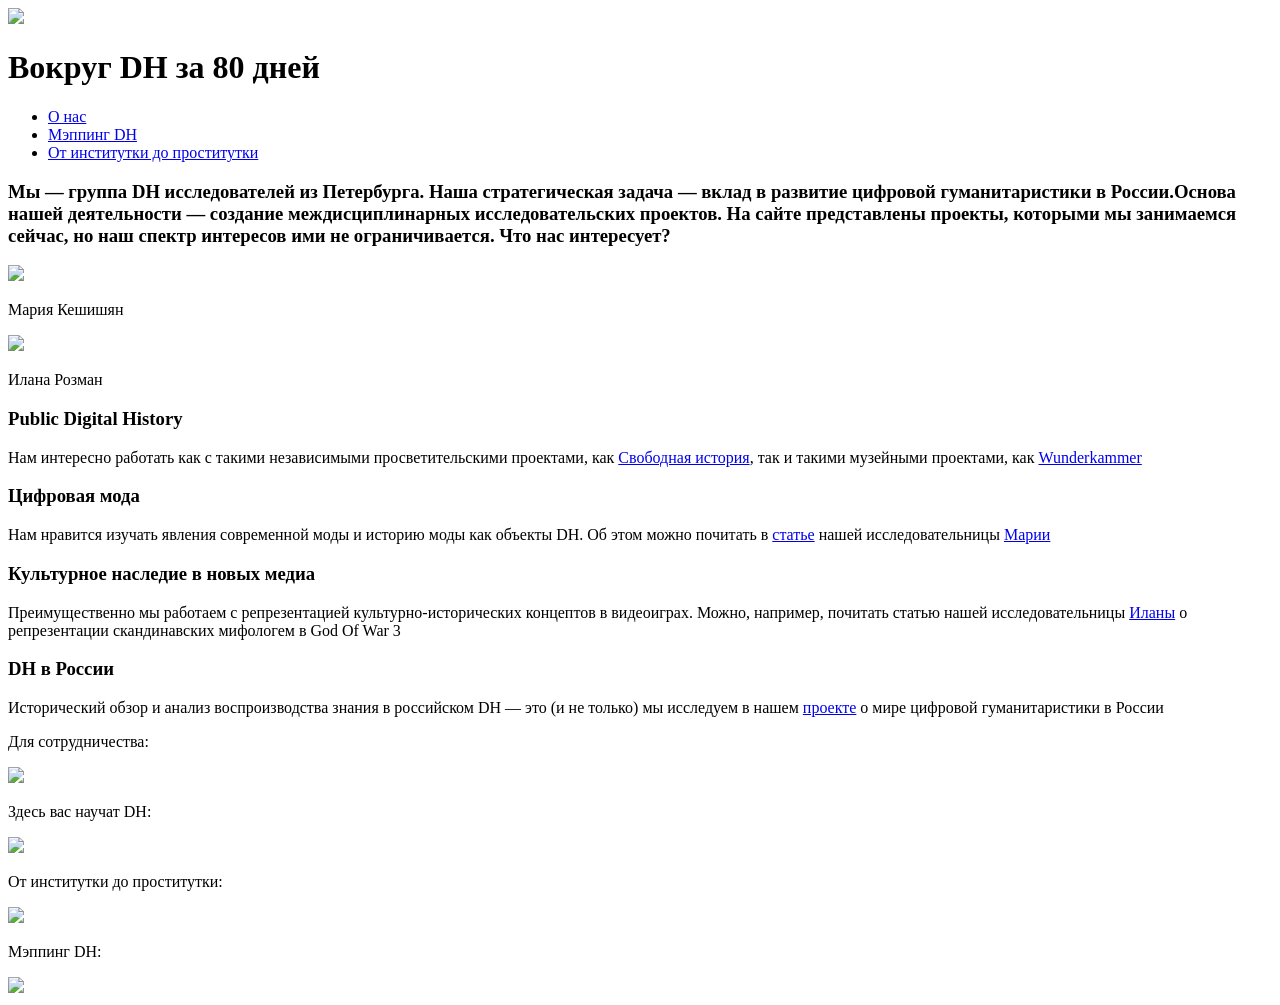
==== index.html @ 42faef05 "add index" ====
<!DOCTYPE html>
<html>
<head>
	<title>Digital Humanities</title>
	<link rel="stylesheet" href="style.css">
	<link href="https://fonts.googleapis.com/css2?family=Raleway:wght@600&display=swap" rel="stylesheet">
	<link href="https://fonts.googleapis.com/css2?family=Raleway:wght@300&display=swap" rel="stylesheet">
</head>
<body>
<div id="header">
 <div id="logo">
<a href="index.html">
<img src="images/logos.png"></a>
 </div>
<div id="name">
<h1>Вокруг DH за 80 дней</h1> 
</div>

<div id="nav">
<ul>
  <li><a href="index.html">О нас</a></li>
  <li><a href="map.html">Мэппинг DH</a></li>
  <li><a href="workers.html">От институтки до проститутки</a></li>
</ul>
</div>
</div>

<div class="heading" id="about"> 
<h3>Мы — группа DH исследователей из Петербурга. Наша стратегическая задача — вклад в развитие цифровой гуманитаристики в России.Основа нашей деятельности — создание междисциплинарных исследовательских проектов. На сайте представлены проекты, которыми мы занимаемся сейчас, но наш спектр интересов ими не ограничивается. Что нас интересует?</h3>
<div id="main" class="photos">
<div class="first">
<img src="images/mary.jpeg">
<p>Мария Кешишян</p>
</div>
<div class="second">
<img src="images/lana.jpg">
<p>Илана Розман</p>
</div>
<div class="heading" id ="about"> 
<h3>Public Digital History</h3>
<p>Нам интересно работать как с такими независимыми просветительскими проектами, как <a href="https://project1917.ru/?ysclid=lagl69lpx6785277510">Свободная история</a>, так и такими музейными проектами, как <a href="https://wunder-kammer.ru">Wunderkammer</a></p>
<h3>Цифровая мода</h3>
<p>Нам нравится изучать явления современной моды и историю моды как объекты DH. Об этом можно почитать в <a href="https://kmu.itmo.ru/digests/article/9530">статье</a> нашей исследовательницы <a href="https://t.me/MariKeshik">Марии</a></p>
<h3>Культурное наследие в новых медиа</h3>
<p>Преимущественно мы работаем с репрезентацией культурно-исторических концептов в видеоиграх. Можно, например, почитать статью нашей исследовательницы <a href="https://t.me/lanarozman">Иланы</a> о репрезентации скандинавских мифологем в God Of War 3</p>
<h3>DH в России</h3>
<p>Исторический обзор и анализ воспроизводства знания в российском DH — это (и не только) мы исследуем в нашем <a href="workers.html">проекте</a> о мире цифровой гуманитаристики в России</p>

</div>



<div id="footer">
<p>Для сотрудничества: </p>
<a href="https://t.me/liSP1912">
<img src="images/tg.png"></a>
<p> Здесь вас научат DH: </p>
<a href="https://dh.itmo.ru">
<img src="images/dh.png"></a>
<p>От институтки до проститутки: </p>
<a href="women.html">
<img src="images/edulogo.png"></a>
<p>Мэппинг DH: </p>
<a href="map.html">
<img src="images/map.png"></a>
</div>


</body>
</html>
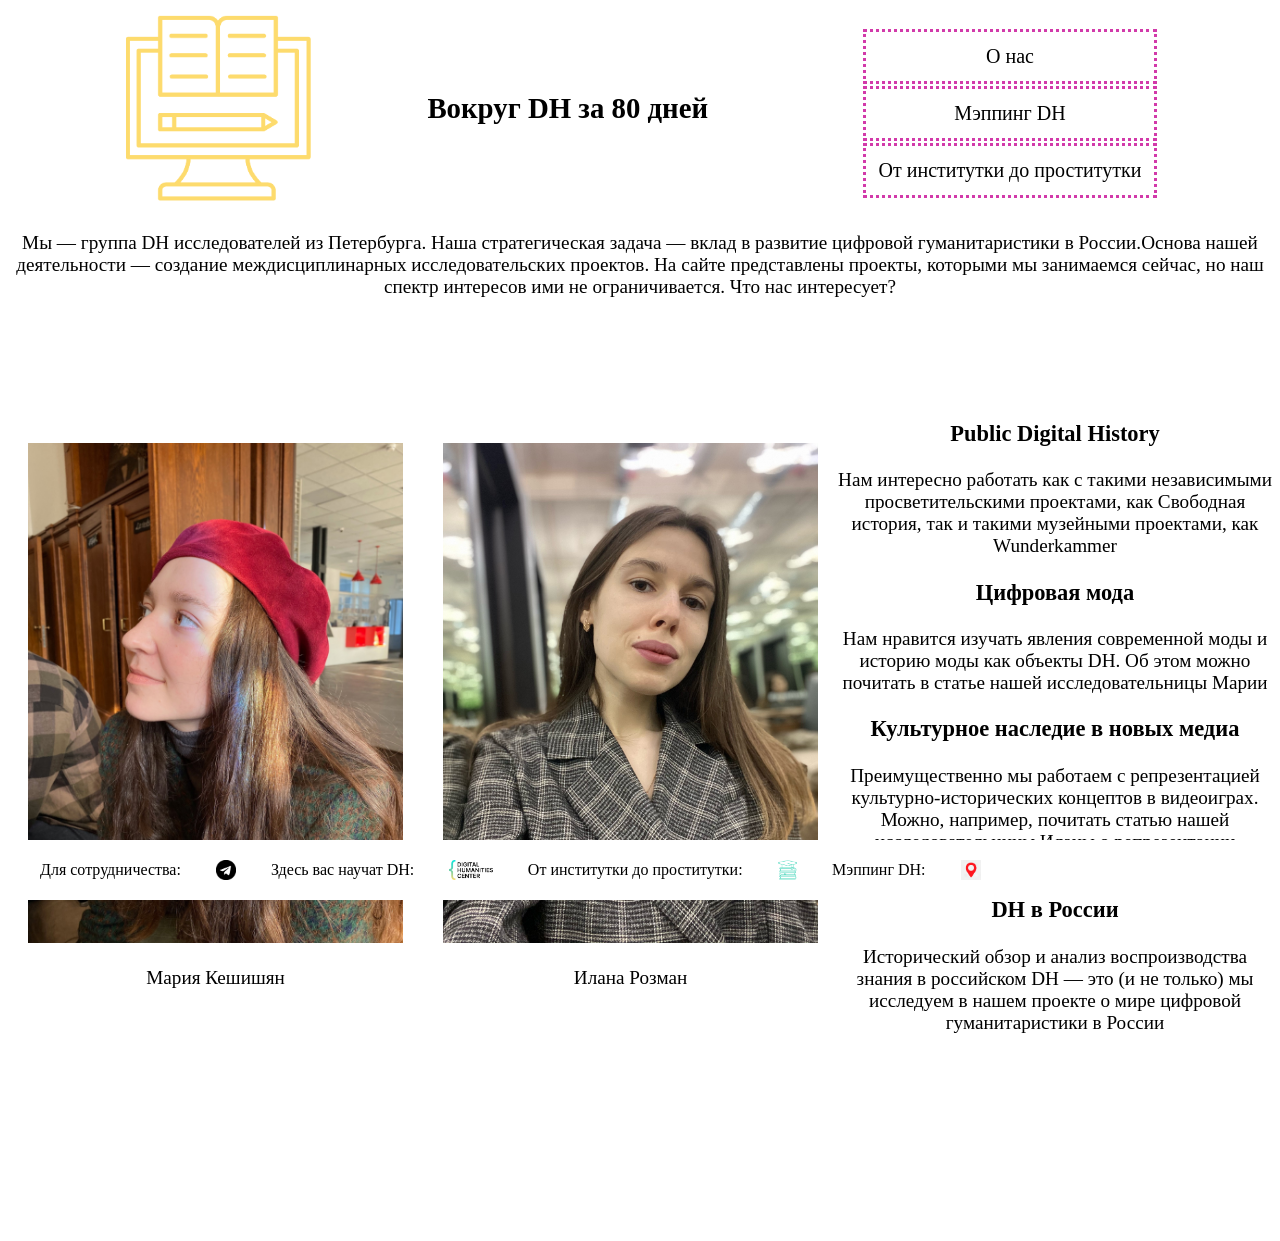
==== commit e7dbcc44: "more adaptive style" ====
--- a/index.html
+++ b/index.html
@@ -13,7 +13,7 @@
 <img src="images/logos.png"></a>
  </div>
 <div id="name">
-<h1>Вокруг DH за 80 дней</h1> 
+<h2>Вокруг DH за 80 дней</h2> 
 </div>
 
 <div id="nav">
@@ -26,7 +26,7 @@
 </div>
 
 <div class="heading" id="about"> 
-<h3>Мы — группа DH исследователей из Петербурга. Наша стратегическая задача — вклад в развитие цифровой гуманитаристики в России.Основа нашей деятельности — создание междисциплинарных исследовательских проектов. На сайте представлены проекты, которыми мы занимаемся сейчас, но наш спектр интересов ими не ограничивается. Что нас интересует?</h3>
+<p>Мы — группа DH исследователей из Петербурга. Наша стратегическая задача — вклад в развитие цифровой гуманитаристики в России.Основа нашей деятельности — создание междисциплинарных исследовательских проектов. На сайте представлены проекты, которыми мы занимаемся сейчас, но наш спектр интересов ими не ограничивается. Что нас интересует?</p>
 <div id="main" class="photos">
 <div class="first">
 <img src="images/mary.jpeg">
--- a/style.css
+++ b/style.css
@@ -0,0 +1,238 @@
+/*
+	Comment
+*/
+
+
+body {
+	display: -webkit-box;
+    display: -ms-flexbox;
+    display: flex;
+    -webkit-box-orient: vertical;
+    -webkit-box-direction: normal;
+    -ms-flex-direction: column;
+    flex-direction: column;
+    font-family: 'ProximaNova';
+    font-size: 1.2rem;
+    min-height: 100vh;
+    position: relative;
+    padding-bottom: 30px;
+	
+}
+#header {
+    display: flex;
+    justify-content: space-evenly;
+}
+#name {
+
+	margin-top: 60px;
+}
+#logo img {
+	height: 200px;
+	width: auto;
+}
+#nav {
+	height: 200px;
+        min-width: 300px;
+        display: flex;
+       flex-flow: row wrap;
+       justify-content: flex-end;
+
+}
+#nav ul {
+	display: block;
+}
+#nav li {
+	font-size: 20px;
+	display: block;
+	text-align: center;
+	margin: 2px;
+}
+#nav a {
+	display: block;
+	padding: 13px;
+        border-width: 1 px;
+        border-radius: 0px;
+        background-color: #ffffff;
+       background-position: center center;
+        border-color: #d23aaa;
+       border-style: dotted;
+}
+ul li a:hover {
+	background: #fff;
+	color: #000;
+}
+#main {
+	text-align: center;
+	margin-bottom: 150px;
+
+}
+
+.about {
+margin-top: 50px 0;
+}
+
+#footer {
+    display: flex;
+     position: fixed; 
+    left: 0; bottom: 0; 
+    padding: 5px 40px; 
+    background: white; 
+    color: #000; 
+    width: 100%; 
+
+}
+#footer p {
+text-align: center;
+font-size: 1rem;
+}
+
+#footer img {
+	height: 20px;
+	width: auto;
+	padding: 15px;
+        display: flex;
+        flex-flow: row wrap;
+        justify-content: flex-end;
+}
+
+@media (min-width: 1200px) {
+.photos {
+	display: flex;
+	justify-content: center;
+	margin-top: 100px;
+        align-items: center;
+}
+}
+.heading {
+text-align: center;
+}
+
+.photos img {
+    height: 500px;
+	width: auto;
+margin: 0 20px;
+}
+
+.table {
+	width: 300px;
+	border: 2px solid #e3ac63;
+        margin: auto;
+}
+.table td {
+padding: 10px;
+margin: auto;
+}
+A {
+    color: black; 
+   text-decoration: none;
+   }
+   A:visited {
+    color: black; 
+    text-decoration: none;
+   }
+   A:active {
+    color: black;
+    text-decoration: none;
+   }
+
+
+
+.wrapper {
+  width: 100%;
+}
+
+.table_blur {
+  background: white;
+  border-collapse: collapse;
+  text-align: centre;
+  width: 50%;
+  margin-left:25%;
+  margin-top: 100px;
+}
+.table_blur th {
+  border-top: 1px  #d23aaa;	
+  border-bottom: 1px  #d23aaa; 
+  box-shadow: inset 0 1px 0 #d23aaa, inset 0 -1px 0 #d23aaa;
+  background: white;
+  color: black;
+  padding: 10px 15px;
+  position: relative;
+}
+.table_blur th:after {
+  content: "";
+  display: block;
+  position: absolute;
+  left: 0;
+  top: 25%;
+  height: 25%;
+  width: 100%;
+}
+.table_blur tr:nth-child(odd) {
+  background: white;
+}
+.table_blur th:first-child {
+  border-left: 1px solid #d23aaa;	
+  border-bottom:  1px solid #d23aaa;
+ 
+}
+.table_blur th:last-child {
+  border-right: 1px solid #d23aaa;
+  border-bottom:  1px solid #d23aaa;
+ 
+}
+.table_blur td {
+  border: 1px solid #d23aaa;
+  padding: 10px 15px;
+  position: relative;
+  transition: all 0.5s ease;
+}
+.table_blur tbody:hover td {
+  color: transparent;
+  text-shadow: 0 0 3px #a09f9d;
+}
+.table_blur tbody:hover tr:hover td {
+  color: #444444;
+  text-shadow: none;
+}
+
+.site-wrapper {
+    display: -webkit-box;
+    display: -ms-flexbox;
+    display: flex;
+    -webkit-box-orient: vertical;
+    -webkit-box-direction: normal;
+    -ms-flex-direction: column;
+    flex-direction: column;
+    font-family: 'ProximaNova';
+    font-size: 1.6rem;
+    min-height: 100vh;
+    position: relative;
+    padding-bottom: 335px;
+}
+.container {
+    margin-left: auto;
+    margin-right: auto;
+    max-width: 1360px;
+    padding-left: 40px;
+    padding-right: 40px;
+}
+.publication__inner {
+    display: -webkit-box;
+    display: -ms-flexbox;
+    display: flex;
+    -webkit-box-pack: justify;
+    -ms-flex-pack: justify;
+    justify-content: space-between;
+}
+.publication__content-wrap {
+    font-family: Spectral;
+    font-size: 18px;
+    -ms-flex-preferred-size: 75%;
+    flex-basis: 75%;
+    Text-align: center;
+}
+.publication__content {
+    padding-right: 131px;
+    padding-top: 110px;
+    word-wrap: break-word;
+}
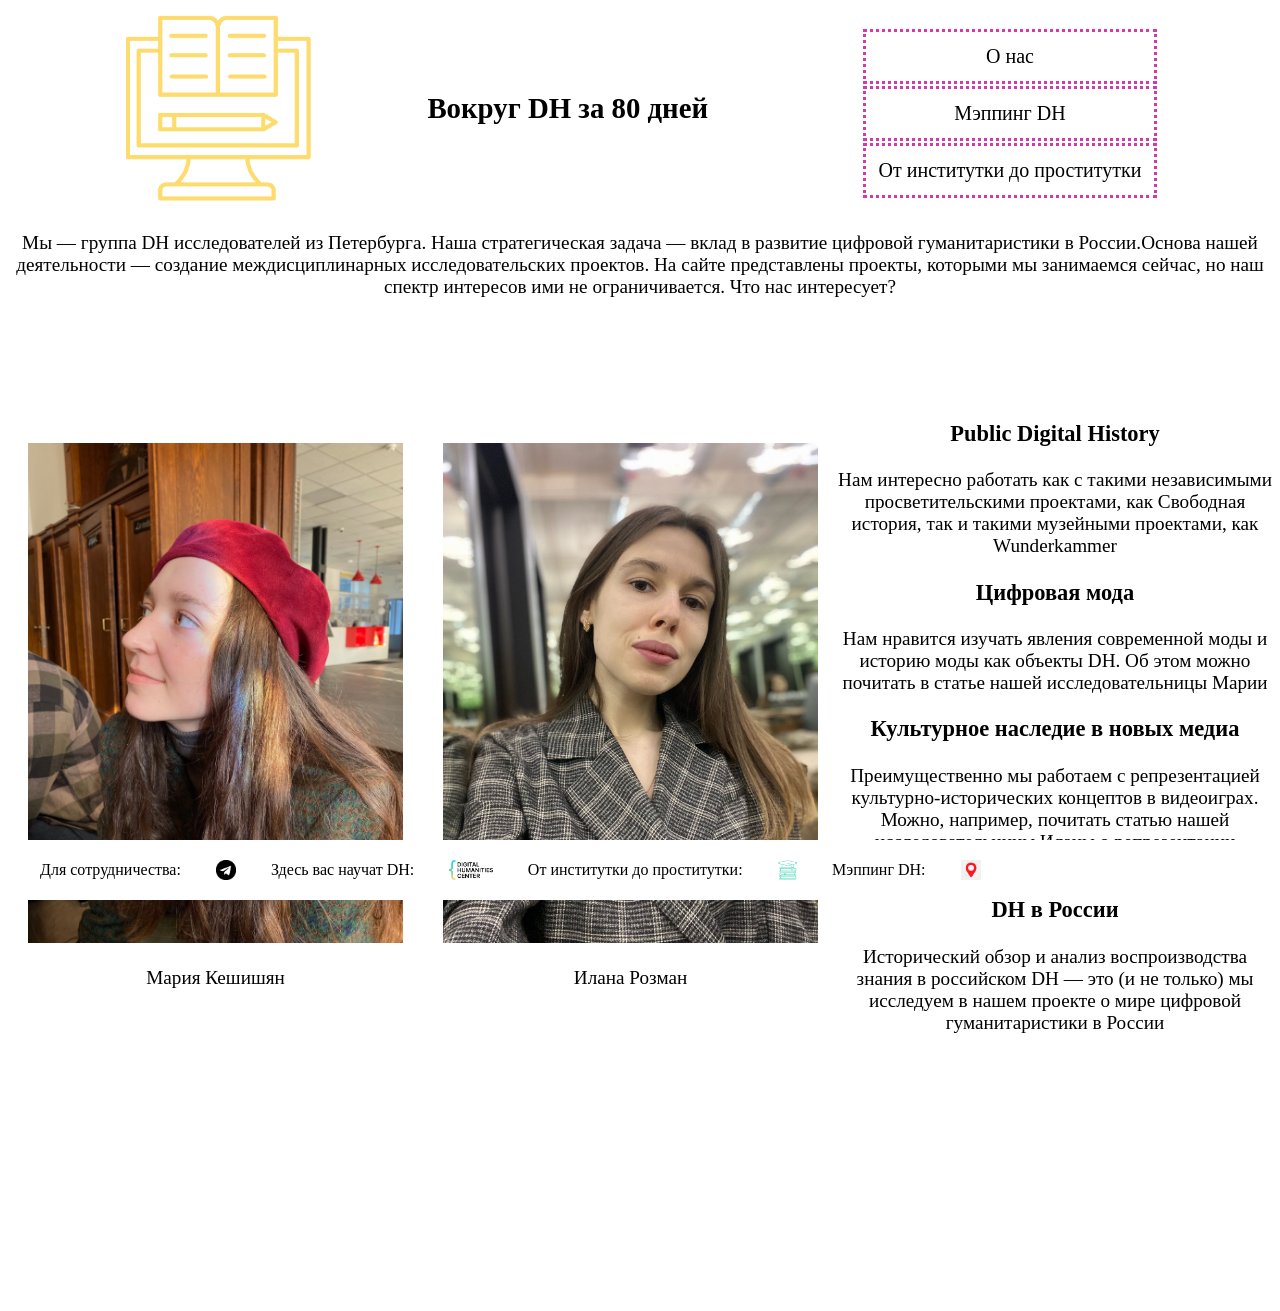
==== commit 4efb936d: "добавила ссылку на проект на главной" ====
--- a/index.html
+++ b/index.html
@@ -20,10 +20,10 @@
 <ul>
   <li><a href="index.html">О нас</a></li>
   <li><a href="map.html">Мэппинг DH</a></li>
-  <li><a href="workers.html">От институтки до проститутки</a></li>
+  <li><a href="women.html">От институтки до проститутки</a></li>
 </ul>
 </div>
-</div>
+</div>
 
 <div class="heading" id="about"> 
 <p>Мы — группа DH исследователей из Петербурга. Наша стратегическая задача — вклад в развитие цифровой гуманитаристики в России.Основа нашей деятельности — создание междисциплинарных исследовательских проектов. На сайте представлены проекты, которыми мы занимаемся сейчас, но наш спектр интересов ими не ограничивается. Что нас интересует?</p>
@@ -47,19 +47,19 @@
 <p>Исторический обзор и анализ воспроизводства знания в российском DH — это (и не только) мы исследуем в нашем <a href="workers.html">проекте</a> о мире цифровой гуманитаристики в России</p>
 
 </div>
-
+
 
 
 <div id="footer">
 <p>Для сотрудничества: </p>
 <a href="https://t.me/liSP1912">
 <img src="images/tg.png"></a>
-<p> Здесь вас научат DH: </p>
+<p> Здесь вас научат DH: </p>
 <a href="https://dh.itmo.ru">
-<img src="images/dh.png"></a>
+<img src="images/dh.png"></a>
 <p>От институтки до проститутки: </p>
 <a href="women.html">
-<img src="images/edulogo.png"></a>
+<img src="images/edulogo.png"></a>
 <p>Мэппинг DH: </p>
 <a href="map.html">
 <img src="images/map.png"></a>
--- a/style.css
+++ b/style.css
@@ -15,7 +15,7 @@
     font-size: 1.2rem;
     min-height: 100vh;
     position: relative;
-    padding-bottom: 30px;
+    padding-bottom: 100px;
 	
 }
 #header {
@@ -235,4 +235,4 @@
     padding-right: 131px;
     padding-top: 110px;
     word-wrap: break-word;
-}+}
